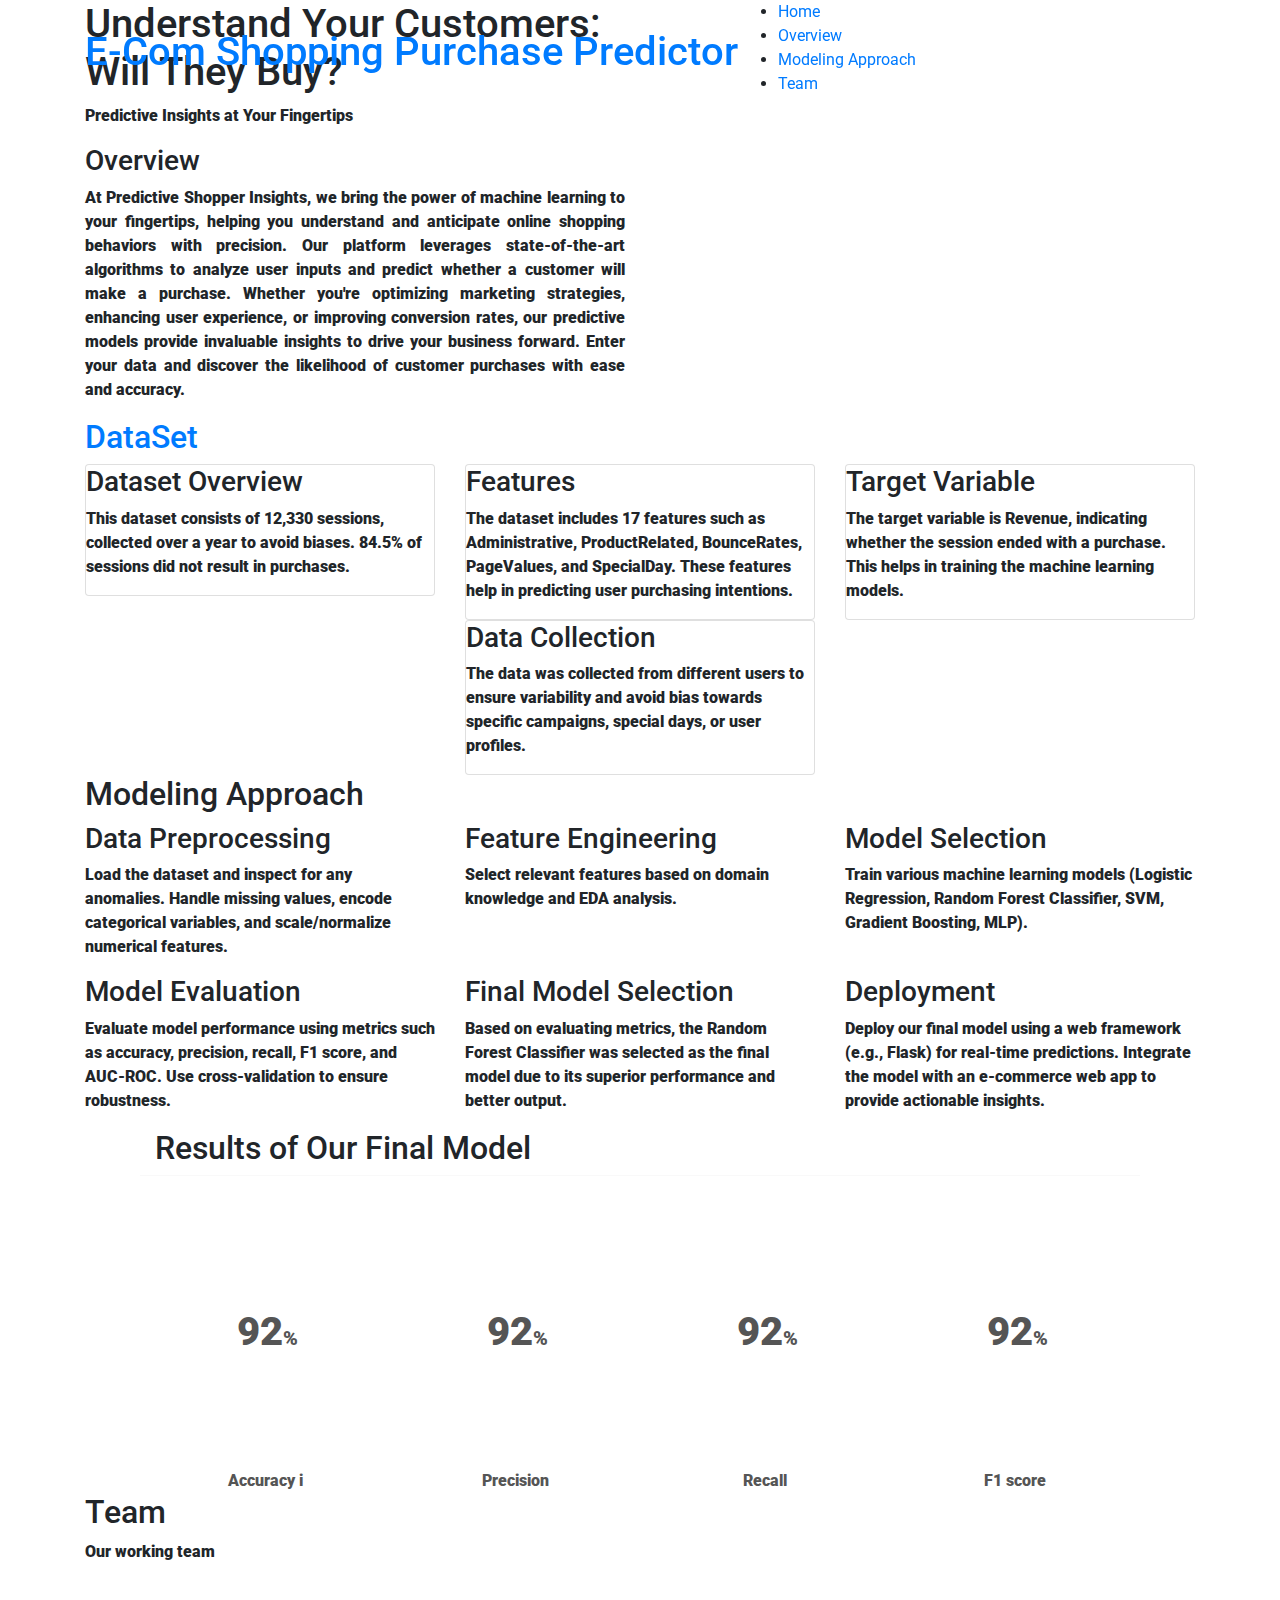
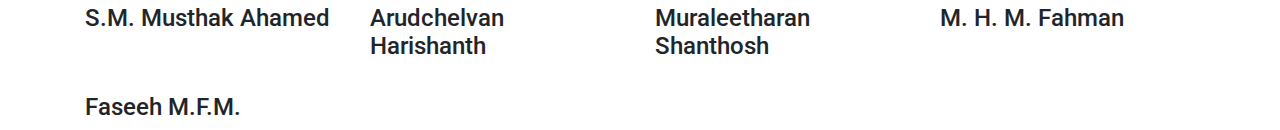
==== docs/index.html @ 88fcff1f "Update index.html" ====
<!DOCTYPE html>
<html lang="en">

<head>
  <meta charset="utf-8">
  <meta content="width=device-width, initial-scale=1.0" name="viewport">
  <title>Online Shopping Purchase Predictor</title>
  <meta content="" name="description">
  <meta content="" name="keywords">

  <!-- Favicons -->
  <link href="assets/img/favicon.jpeg" rel="icon">
  <link href="assets/img/apple-touch-icon.jpeg" rel="apple-touch-icon">

  <!-- Fonts -->
  <link href="https://fonts.googleapis.com" rel="preconnect">
  <link href="https://fonts.gstatic.com" rel="preconnect" crossorigin>
  <link href="https://fonts.googleapis.com/css2?family=Roboto:ital,wght@0,100;0,300;0,400;0,500;0,700;0,900;1,100;1,300;1,400;1,500;1,700;1,900&family=Poppins:ital,wght@0,100;0,200;0,300;0,400;0,500;0,600;0,700;0,800;0,900;1,100;1,200;1,300;1,400;1,500;1,600;1,700;1,800;1,900&family=Nunito:ital,wght@0,200;0,300;0,400;0,500;0,600;0,700;0,800;0,900;1,200;1,300;1,400;1,500;1,600;1,700;1,800;1,900&display=swap" rel="stylesheet">

  <!-- Vendor CSS Files -->
  <link href="assets/vendor/bootstrap/css/bootstrap.min.css" rel="stylesheet">
  <link href="assets/vendor/bootstrap-icons/bootstrap-icons.css" rel="stylesheet">
  <link href="assets/vendor/aos/aos.css" rel="stylesheet">
  <link href="assets/vendor/glightbox/css/glightbox.min.css" rel="stylesheet">
  <link href="assets/vendor/swiper/swiper-bundle.min.css" rel="stylesheet">

  <!-- Main CSS File -->
  <link href="assets/css/main.css" rel="stylesheet">

  <!-- =======================================================
  * Template Name: FlexStart
  * Template URL: https://bootstrapmade.com/flexstart-bootstrap-startup-template/
  * Updated: Jun 14 2024 with Bootstrap v5.3.3
  * Author: BootstrapMade.com
  * License: https://bootstrapmade.com/license/
  ======================================================== -->
</head>

<body class="index-page">

  <header id="header" class="header d-flex align-items-center fixed-top">
    <div class="container-fluid container-xl position-relative d-flex align-items-center">

      <a href="index.html" class="logo d-flex align-items-center me-auto">
        <h1 class="sitename">E-Com Shopping Purchase Predictor</h1>
      </a>

      <nav id="navmenu" class="navmenu">
        <ul>
          <li><a href="#hero" class="active">Home<br></a></li>
          <li><a href="#about">Overview</a></li>
          <li><a href="#services">Modeling Approach</a></li>
          <li><a href="#team">Team</a></li>
        </ul>
        <i class="mobile-nav-toggle d-xl-none bi bi-list"></i>
      </nav>

    </div>
  </header>

  <main class="main">

    <!-- Hero Section -->
    <section id="hero" class="hero section">

      <div class="container">
        <div class="row gy-4">
          <div class="col-lg-6 order-2 order-lg-1 d-flex flex-column justify-content-center">
            <h1 data-aos="fade-up">Understand Your Customers: Will They Buy?</h1>
            <p data-aos="fade-up" data-aos-delay="100">Predictive Insights at Your Fingertips</p>
          </div>
          <div class="col-lg-6 order-1 order-lg-2 hero-img" data-aos="zoom-out">
            <img src="assets/img/hero-img.png" class="img-fluid animated" alt="">
          </div>
        </div>
      </div>

    </section><!-- /Hero Section -->

    <!-- About Section -->
    <section id="about" class="about section">

      <div class="container" data-aos="fade-up">
        <div class="row gx-0">

          <div class="col-lg-6 d-flex flex-column justify-content-center" data-aos="fade-up" data-aos-delay="200">
            <div class="content">
              <h3>Overview</h3>
              <p style="text-align: justify;">
                At Predictive Shopper Insights, we bring the power of machine learning to your fingertips, helping you understand and anticipate online shopping behaviors with precision. Our platform leverages state-of-the-art algorithms to analyze user inputs and predict whether a customer will make a purchase. Whether you're optimizing marketing strategies, enhancing user experience, or improving conversion rates, our predictive models provide invaluable insights to drive your business forward. Enter your data and discover the likelihood of customer purchases with ease and accuracy.
            </div>
          </div>

          <div class="col-lg-6 d-flex align-items-center" data-aos="zoom-out" data-aos-delay="200">
            <img src="assets/img/about.jpeg" class="img-fluid" alt="">
          </div>

        </div>
      </div>

    </section><!-- /About Section -->


    <section id="values" class="values section">

      <!-- Section Title -->
      <div class="container section-title" data-aos="fade-up">
        <h2><a href=https://archive.ics.uci.edu/dataset/468/online+shoppers+purchasing+intention+dataset>DataSet</a></h2>
    </div><!-- End Section Title -->
    
    
      <div class="container">
    
        <div class="row gy-4">
    
          <!-- Dataset Overview Card -->
          <div class="col-lg-4" data-aos="fade-up" data-aos-delay="100">
            <div class="card">
              <h3>Dataset Overview</h3>
              <p>This dataset consists of 12,330 sessions, collected over a year to avoid biases. 84.5% of sessions did not result in purchases.</p>
            </div>
          </div><!-- End Card Item -->
    
          <!-- Features Card -->
          <div class="col-lg-4" data-aos="fade-up" data-aos-delay="200">
            <div class="card">
              <h3>Features</h3>
              <p>The dataset includes 17 features such as Administrative, ProductRelated, BounceRates, PageValues, and SpecialDay. These features help in predicting user purchasing intentions.</p>
            </div>
          </div><!-- End Card Item -->
    
          <!-- Target Variable Card -->
          <div class="col-lg-4" data-aos="fade-up" data-aos-delay="300">
            <div class="card">
              <h3>Target Variable</h3>
              <p>The target variable is Revenue, indicating whether the session ended with a purchase. This helps in training the machine learning models.</p>
            </div>
          </div><!-- End Card Item -->
    
          <div class="col-lg-4" data-aos="fade-up" data-aos-delay="400"></div>
          <!-- Data Collection Card -->
          <div class="col-lg-4" data-aos="fade-up" data-aos-delay="400">
            <div class="card">
              <h3>Data Collection</h3>
              <p>The data was collected from different users to ensure variability and avoid bias towards specific campaigns, special days, or user profiles.</p>
            </div>
          </div><!-- End Card Item -->
    
          <!-- Data Usage Card -->
          <!-- <div class="col-lg-4" data-aos="fade-up" data-aos-delay="500">
            <div class="card">
              <h3>Data Usage</h3>
              <p>The dataset can be used for classification and clustering tasks, making it versatile for various predictive analytics applications.</p>
            </div>
          </div>End Card Item -->
    
          <!-- Research Paper Card -->
          <!-- <div class="col-lg-4" data-aos="fade-up" data-aos-delay="600">
            <div class="card">
              <h3>Research Paper</h3>
              <p>The dataset is associated with the paper "Real-time prediction of online shoppers’ purchasing intention using multilayer perceptron and LSTM recurrent neural networks" published in Neural Computing & Applications.</p>
            </div>
          </div>End Card Item -->
    
        </div><!-- End Row -->
    
      </div><!-- End Container -->
    
    </section><!-- End Values Section -->

   <!-- Modeling Approach Section -->
<section id="services" class="services section">

  <!-- Section Title -->
  <div class="container section-title" data-aos="fade-up">
    <h2>Modeling Approach</h2>
  </div><!-- End Section Title -->

  <div class="container">

    <div class="row gy-4">

      <!-- Data Preprocessing Card -->
      <div class="col-lg-4 col-md-6" data-aos="fade-up" data-aos-delay="100">
        <div class="service-item item-cyan position-relative">
          <h3>Data Preprocessing</h3>
          <p>Load the dataset and inspect for any anomalies. Handle missing values, encode categorical variables, and scale/normalize numerical features.</p>
        </div>
      </div><!-- End Data Preprocessing Item -->

      <!-- Feature Engineering Card -->
      <div class="col-lg-4 col-md-6" data-aos="fade-up" data-aos-delay="200">
        <div class="service-item item-orange position-relative">
          <h3>Feature Engineering</h3>
          <p>Select relevant features based on domain knowledge and EDA analysis.</p>
        </div>
      </div><!-- End Feature Engineering Item -->

      <!-- Model Selection Card -->
      <div class="col-lg-4 col-md-6" data-aos="fade-up" data-aos-delay="300">
        <div class="service-item item-teal position-relative">
          <h3>Model Selection</h3>
          <p>Train various machine learning models (Logistic Regression, Random Forest Classifier, SVM, Gradient Boosting, MLP).</p>
        </div>
      </div><!-- End Model Selection Item -->

      <!-- Model Evaluation Card -->
      <div class="col-lg-4 col-md-6" data-aos="fade-up" data-aos-delay="400">
        <div class="service-item item-red position-relative">
          <h3>Model Evaluation</h3>
          <p>Evaluate model performance using metrics such as accuracy, precision, recall, F1 score, and AUC-ROC. Use cross-validation to ensure robustness.</p>
        </div>
      </div><!-- End Model Evaluation Item -->

<!-- Final Model Selection Card -->
      <div class="col-lg-4 col-md-6" data-aos="fade-up" data-aos-delay="600">
        <div class="service-item item-pink position-relative">
          <h3>Final Model Selection</h3>
          <p>Based on evaluating metrics, the Random Forest Classifier was selected as the final model due to its superior performance and better output.</p>
        </div>
      </div><!-- End Final Model Selection Item -->

      <!-- Deployment Card -->
      <div class="col-lg-4 col-md-6" data-aos="fade-up" data-aos-delay="500">
        <div class="service-item item-indigo position-relative">
          <h3>Deployment</h3>
          <p>Deploy our final model using a web framework (e.g., Flask) for real-time predictions. Integrate the model with an e-commerce web app to provide actionable insights.</p>
        </div>
      </div><!-- End Deployment Item -->

      

    </div><!-- End Row -->

  </div><!-- End Container -->

</section><!-- End Modeling Approach Section -->

<div data-aos="fade-up" data-aos-delay="200" style="max-width: 1000px; margin: 0 auto;">
  <div class="container section-title" data-aos="fade-up">
    <h2>Results of Our Final Model</h2>
  </div><!-- End Section Title -->
  <div class="content">
    <link href="https://fonts.googleapis.com/css?family=Muli&display=swap" rel="stylesheet"> 

    <link rel="stylesheet" type="text/css" href="https://stackpath.bootstrapcdn.com/bootstrap/4.4.1/css/bootstrap.min.css">
    
      <style>
       

   .b-skills
   {
     border-top: 1px solid #f9f9f9;
     padding-top: 46px;
     text-align: center;
   }
   
   .b-skills:last-child { margin-bottom: -30px; }
   
   .b-skills h2 { margin-bottom: 50px; font-weight: 900; text-transform: uppercase;}
   
   .skill-item
   {
     position: relative;
     max-width: 250px;
     width: 100%;
     margin-bottom: 30px;
     color: #555;
   }
   
   .chart-container
   {
     position: relative;
     width: 100%;
     height: 0;
     padding-top: 100%;
     margin-bottom: 27px;
   }
   
   .skill-item .chart,
   .skill-item .chart canvas
   {
     position: absolute;
     top: 0;
     left: 0;
     width: 100% !important;
     height: 100% !important;
   }
   
   .skill-item .chart:before
   {
     content: "";
     width: 0;
     height: 100%;
   }
   
   .skill-item .chart:before,
   .skill-item .percent
   {
     display: inline-block;
     vertical-align: middle;
   }
   
   .skill-item .percent
   {
     position: relative;
     line-height: 1;
     font-size: 40px;
     font-weight: 900;
     z-index: 2;
   }
   
   .skill-item  .percent:after
   {
     content: attr(data-after);
     font-size: 20px;
   }
          
          p{
              font-weight: 900;
          }
    
       
       </style>
   </head>
   
   <body>
      
       <section id="s-team" class="section">
   
         <div class="b-skills">
           <div class="container">
   
             <div class="row">
               <div class="col-xs-12 col-sm-6 col-md-3">
                 <div class="skill-item center-block">
                   <div class="chart-container">
                     <div class="chart " data-percent="92" data-bar-color="#23afe3">
                       <span class="percent" data-after="%">92</span>
                     </div>
                   </div>
   
                   <p>Accuracy i</p>
                 </div>
               </div>
   
               <div class="col-xs-12 col-sm-6 col-md-3">
                 <div class="skill-item center-block">
                   <div class="chart-container">
                     <div class="chart " data-percent="92" data-bar-color="#a7d212">
                       <span class="percent" data-after="%">92</span>
                     </div>
                   </div>
   
                   <p>Precision</p>
                 </div>
               </div>
   
               <div class="col-xs-12 col-sm-6 col-md-3">
                 <div class="skill-item center-block">
                   <div class="chart-container">
                     <div class="chart " data-percent="92" data-bar-color="#ff4241">
                       <span class="percent" data-after="%">92</span>
                     </div>
                   </div>
   
                   <p>Recall</p>
                 </div>
               </div>
   
               <div class="col-xs-12 col-sm-6 col-md-3">
                 <div class="skill-item center-block">
                   <div class="chart-container">
                     <div class="chart " data-percent="92" data-bar-color="#edc214">
                       <span class="percent" data-after="%">92</span>
                     </div>
                   </div>
   
                   <p>F1 score</p>
                 </div>
               </div>
             </div>
           </div>
         </div>
       </section>  
     
    <script src="plugins/jquery-2.2.4.min.js"></script>
    <script src="plugins/jquery.appear.min.js"></script>
    <script src="plugins/jquery.easypiechart.min.js"></script> 
    <script>
       'use strict';
   
   var $window = $(window);
   
   function run()
   {
     var fName = arguments[0],
       aArgs = Array.prototype.slice.call(arguments, 1);
     try {
       fName.apply(window, aArgs);
     } catch(err) {
        
     }
   };
    
   /* chart
   ================================================== */
   function _chart ()
   {
     $('.b-skills').appear(function() {
       setTimeout(function() {
         $('.chart').easyPieChart({
           easing: 'easeOutElastic',
           delay: 3000,
           barColor: '#369670',
           trackColor: '#fff',
           scaleColor: false,
           lineWidth: 21,
           trackWidth: 21,
           size: 250,
           lineCap: 'round',
           onStep: function(from, to, percent) {
             this.el.children[0].innerHTML = Math.round(percent);
           }
         });
       }, 150);
     });
   };
    
   
   $(document).ready(function() {
     
     run(_chart);
     
       
   });
   
   
       
       </script>
  </div>
</div>



    
 
    <!-- Team Section -->
    <section id="team" class="team section">

      <!-- Section Title -->
      <div class="container section-title" data-aos="fade-up">
        <h2>Team</h2>
        <p>Our working team</p>
      </div><!-- End Section Title -->

      <div class="container">

        <div class="row gy-4">

          <div class="col-lg-3 col-md-6 d-flex align-items-stretch" data-aos="fade-up" data-aos-delay="100">
            <div class="team-member">
              <div class="member-img">
                <img src="assets/img/team/team-1.jpg" class="img-fluid" alt="">
                <div class="social">
                  <a href=""><i class="bi bi-twitter-x"></i></a>
                  <a href=""><i class="bi bi-facebook"></i></a>
                  <a href=""><i class="bi bi-instagram"></i></a>
                  <a href=""><i class="bi bi-linkedin"></i></a>
                </div>
              </div>
              <div class="member-info">
                <h4>S.M. Musthak Ahamed</h4>
              </div>
            </div>
          </div><!-- End Team Member -->

          <div class="col-lg-3 col-md-6 d-flex align-items-stretch" data-aos="fade-up" data-aos-delay="200">
            <div class="team-member">
              <div class="member-img">
                <img src="assets/img/team/team-2.jpg" class="img-fluid" alt="">
              </div>
              <div class="member-info">
                <h4>Arudchelvan Harishanth</h4>
              </div>
            </div>
          </div><!-- End Team Member -->

          <div class="col-lg-3 col-md-6 d-flex align-items-stretch" data-aos="fade-up" data-aos-delay="300">
            <div class="team-member">
              <div class="member-img">
                <img src="assets/img/team/team-3.jpg" class="img-fluid" alt="">
              </div>
              <div class="member-info">
                <h4>Muraleetharan Shanthosh</h4>
              </div>
            </div>
          </div><!-- End Team Member -->

          <div class="col-lg-3 col-md-6 d-flex align-items-stretch" data-aos="fade-up" data-aos-delay="400">
            <div class="team-member">
              <div class="member-img">
                <img src="assets/img/team/team-4.jpg" class="img-fluid" alt="">
              </div>
              <div class="member-info">
                <h4>M. H. M. Fahman</h4>
              </div>
            </div>
          </div><!-- End Team Member -->

          <div class="col-lg-3 col-md-6 d-flex align-items-stretch" data-aos="fade-up" data-aos-delay="200">
            <div class="team-member">
              <div class="member-img">
                <img src="assets/img/team/team-5.png" class="img-fluid" alt="">
              </div>
              <div class="member-info">
                <h4>Faseeh M.F.M.</h4>
              </div>
            </div>
          </div><!-- End Team Member -->

        </div>

      </div>

    </section><!-- /Team Section -->

  </main>



  <!-- Scroll Top -->
  <a href="#" id="scroll-top" class="scroll-top d-flex align-items-center justify-content-center"><i class="bi bi-arrow-up-short"></i></a>

  <!-- Vendor JS Files -->
  <script src="assets/vendor/bootstrap/js/bootstrap.bundle.min.js"></script>
  <script src="assets/vendor/php-email-form/validate.js"></script>
  <script src="assets/vendor/aos/aos.js"></script>
  <script src="assets/vendor/glightbox/js/glightbox.min.js"></script>
  <script src="assets/vendor/purecounter/purecounter_vanilla.js"></script>
  <script src="assets/vendor/imagesloaded/imagesloaded.pkgd.min.js"></script>
  <script src="assets/vendor/isotope-layout/isotope.pkgd.min.js"></script>
  <script src="assets/vendor/swiper/swiper-bundle.min.js"></script>

  <!-- Main JS File -->
  <script src="assets/js/main.js"></script>

</body>

</html>
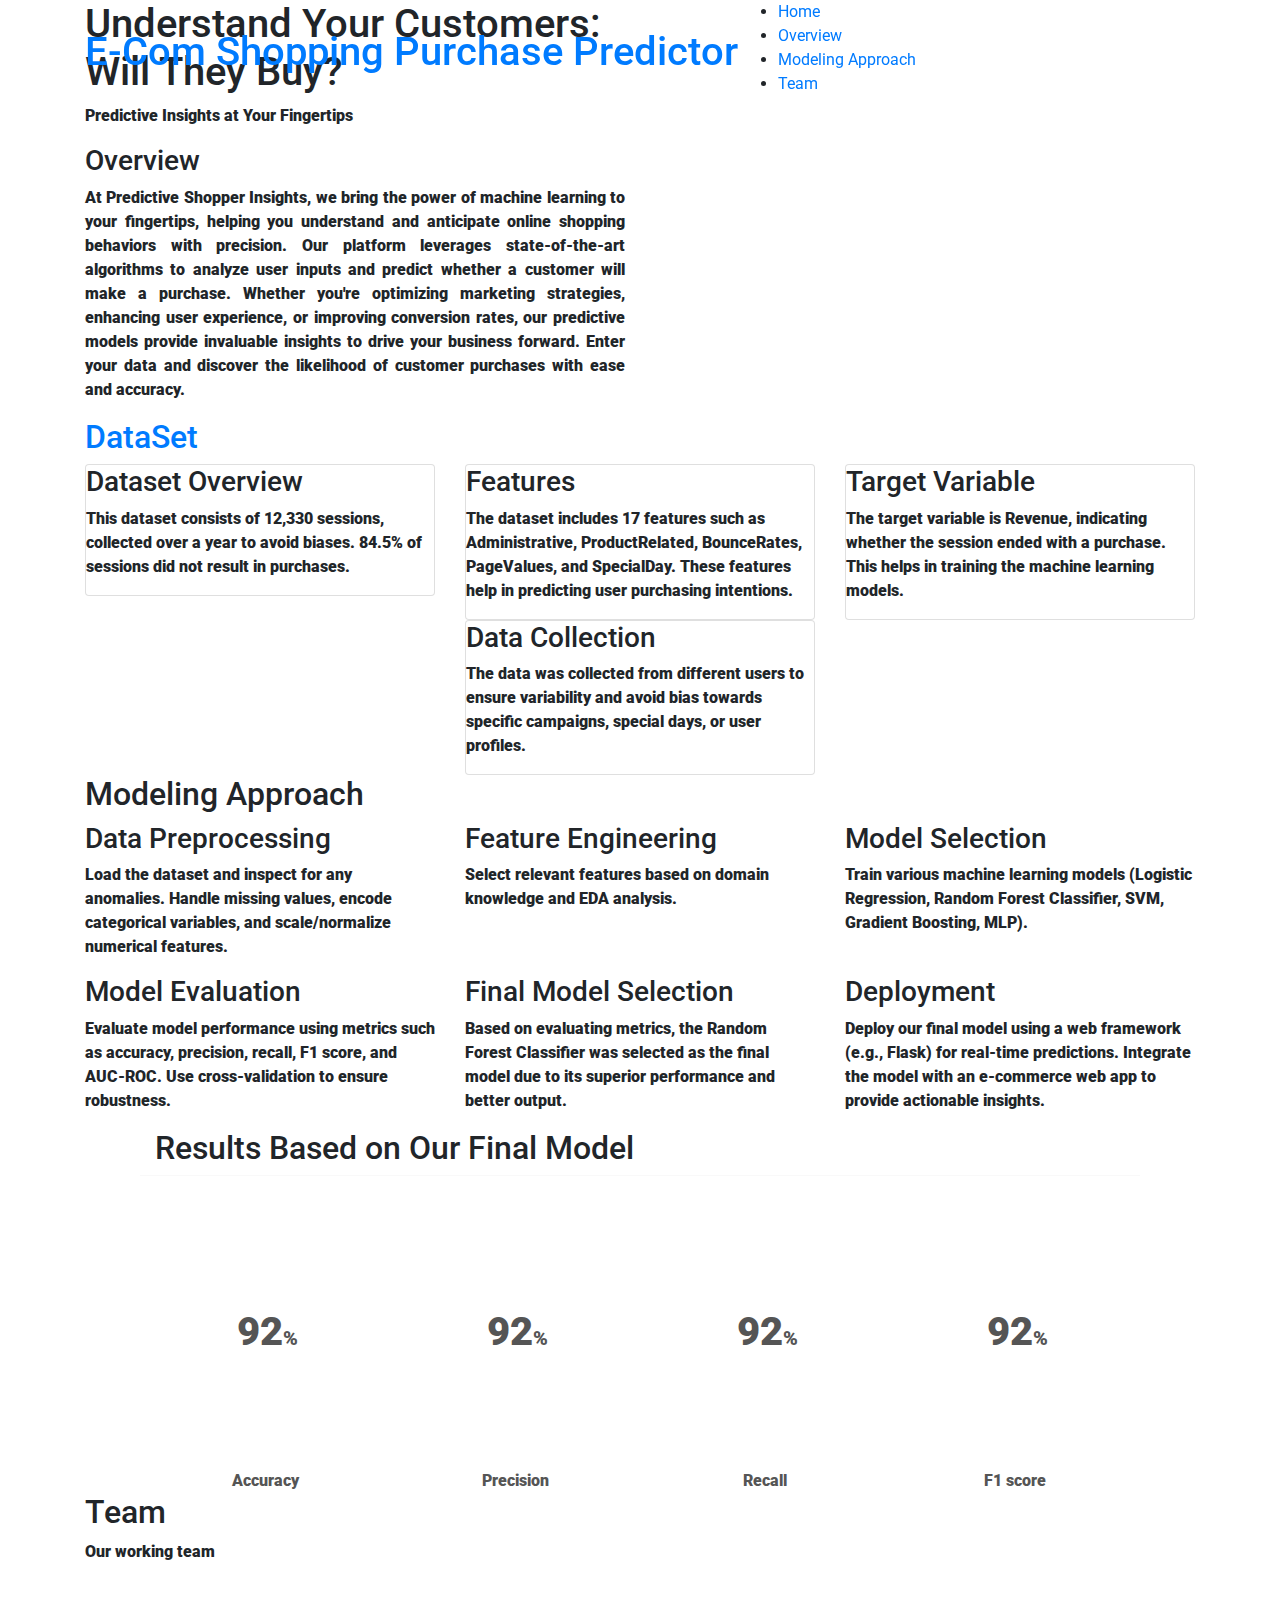
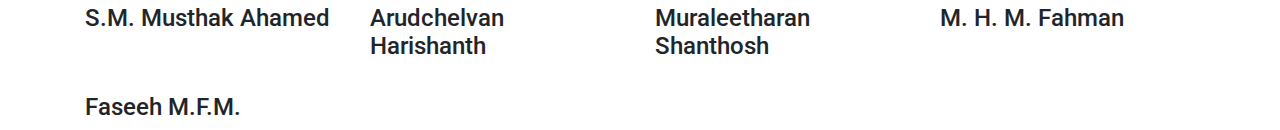
==== commit a7ba80b5: "Update index.html" ====
--- a/docs/index.html
+++ b/docs/index.html
@@ -238,7 +238,7 @@
 
 <div data-aos="fade-up" data-aos-delay="200" style="max-width: 1000px; margin: 0 auto;">
   <div class="container section-title" data-aos="fade-up">
-    <h2>Results of Our Final Model</h2>
+    <h2>Results Based on Our Final Model</h2>
   </div><!-- End Section Title -->
   <div class="content">
     <link href="https://fonts.googleapis.com/css?family=Muli&display=swap" rel="stylesheet"> 
@@ -340,7 +340,7 @@
                      </div>
                    </div>
    
-                   <p>Accuracy i</p>
+                   <p>Accuracy</p>
                  </div>
                </div>
    
